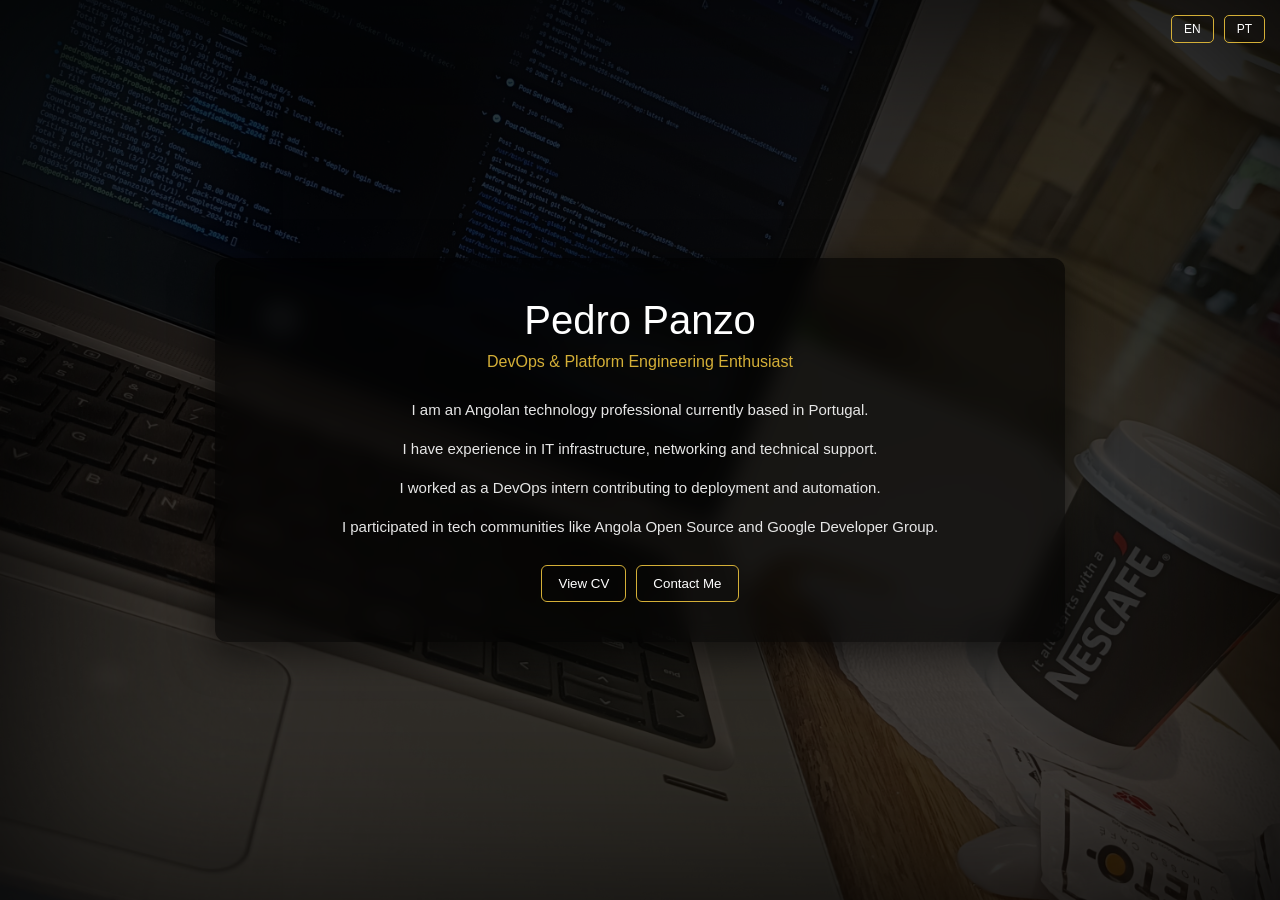
==== index.html @ c0f8811f "primeiro commit" ====
<!DOCTYPE html>
<html lang="en">
<head>
<meta charset="UTF-8">
<meta name="viewport" content="width=device-width, initial-scale=1.0">
<title>Pedro Panzo | Portfolio</title>

<link rel="stylesheet" href="styles/main.css">
</head>

<body onload="setLang('en')">

<!-- LANGUAGE -->
<div class="top-bar">
  <button class="lang-btn" onclick="setLang('en')">EN</button>
  <button class="lang-btn" onclick="setLang('pt')">PT</button>
</div>

<!-- NAV 
<div class="navbar">
  <a id="navHome" href="#">Home</a>
  <a id="navCv" href="cv/cv.html">CV</a>
  <a id="navContact" href="contact.html">Contact</a>
</div>-->

<!-- CAROUSEL -->
<div class="carousel" id="carousel"></div>
<div class="overlay"></div>

<!-- CONTENT -->
<div class="container">
  <div class="card">

    <h1>Pedro Panzo</h1>
    <p id="subtitle" class="subtitle"></p>

    <div class="text">
      <p id="p1"></p>
      <p id="p2"></p>
      <p id="p3"></p>
      <p id="p4"></p>
    </div>

    <div class="buttons">
      <button id="btnCv" onclick="location.href='cv/cv.html'"></button>
      <button id="btnContact" onclick="location.href='contact.html'"></button>
    </div>

  </div>
</div>

<script src="scripts/carousel.js"></script>
<script src="scripts/i18n.js"></script>

</body>
</html>
---- styles/main.css ----
/* RESET */
* {
  margin: 0;
  padding: 0;
  box-sizing: border-box;
}

/* BODY */
body {
  font-family: "Segoe UI", Arial, sans-serif;
  background: black;
  color: white;
  overflow-x: hidden;
}

/* =========================
   🌍 LANGUAGE SWITCH
========================= */
.top-bar {
  position: fixed;
  top: 15px;
  right: 15px;
  display: flex;
  gap: 10px;
  z-index: 1000;
}

.lang-btn {
  background: transparent;
  border: 1px solid #d4af37;
  color: white;
  padding: 6px 12px;
  font-size: 12px;
  cursor: pointer;
  border-radius: 5px;
  transition: 0.4s ease;
}

.lang-btn:hover {
  background: #d4af37;
  color: black;
  box-shadow: 0 0 10px #d4af37;
}

/* =========================
   🔝 NAVBAR
========================= */
.navbar {
  position: fixed;
  top: 55px;
  width: 100%;
  display: flex;
  justify-content: center;
  gap: 30px;
  z-index: 10;
}

.navbar a {
  color: white;
  text-decoration: none;
  font-weight: 300;
  transition: 0.4s ease;
  font-size: 14px;
}

.navbar a:hover {
  color: #d4af37;
}

/* =========================
   🎞️ CAROUSEL
========================= */
.carousel {
  position: fixed;
  inset: 0;
  z-index: 0;
}

.slide {
  position: absolute;
  width: 100%;
  height: 100%;

  background-size: cover;      /* 🔥 ajusta automaticamente */
  background-position: center; /* 🔥 centraliza */
  background-repeat: no-repeat;

  opacity: 0;
  transition: opacity 1.2s ease-in-out;
}

.slide.active {
  opacity: 1;
}

/* OVERLAY ESCURO (FOCO NO TEXTO) */
.overlay {
  position: fixed;
  inset: 0;
  background: rgba(0,0,0,0.75);
  box-shadow: inset 0 0 200px rgba(0,0,0,0.9);
  z-index: 1;
}

/* =========================
   📦 CONTAINER
========================= */
.container {
  position: relative;
  z-index: 2;

  min-height: 100vh;

  display: flex;
  justify-content: center;
  align-items: center;

  padding: 100px 20px;
}

/* =========================
   🧾 CARD
========================= */
.card {
  max-width: 850px;
  width: 100%;

  text-align: center;

  padding: 40px;

  border-radius: 12px;

  background: rgba(0,0,0,0.6);
  backdrop-filter: blur(10px);

  box-shadow: 0 10px 40px rgba(0,0,0,0.6);
}

/* =========================
   ✍️ TEXTOS
========================= */
h1 {
  font-size: 40px;
  font-weight: 400;
  margin-bottom: 10px;
}

.subtitle {
  color: #d4af37;
  font-size: 16px;
  margin-bottom: 25px;
  font-weight: 300;
}

.text {
  margin-bottom: 20px;
}

.text p {
  font-size: 15px;
  line-height: 1.8;
  margin-bottom: 12px;
  color: #e6e6e6;
  font-weight: 300;
}

/* =========================
   🔘 BOTÕES
========================= */
.buttons {
  margin-top: 25px;

  display: flex;
  justify-content: center;
  flex-wrap: wrap;
  gap: 10px;
}

button {
  background: transparent;
  border: 1px solid #d4af37;
  color: white;

  padding: 10px 16px;

  cursor: pointer;

  font-weight: 300;

  border-radius: 6px;

  transition: 0.4s ease;
}

button:hover {
  background: #d4af37;
  color: black;
  box-shadow: 0 0 15px #d4af37;
  transform: translateY(-2px);
}

/* =========================
   📱 RESPONSIVO
========================= */
@media (max-width: 768px) {

  h1 {
    font-size: 30px;
  }

  .subtitle {
    font-size: 14px;
  }

  .text p {
    font-size: 14px;
  }

  .card {
    padding: 25px;
  }

  .navbar {
    flex-wrap: wrap;
    gap: 15px;
  }

}
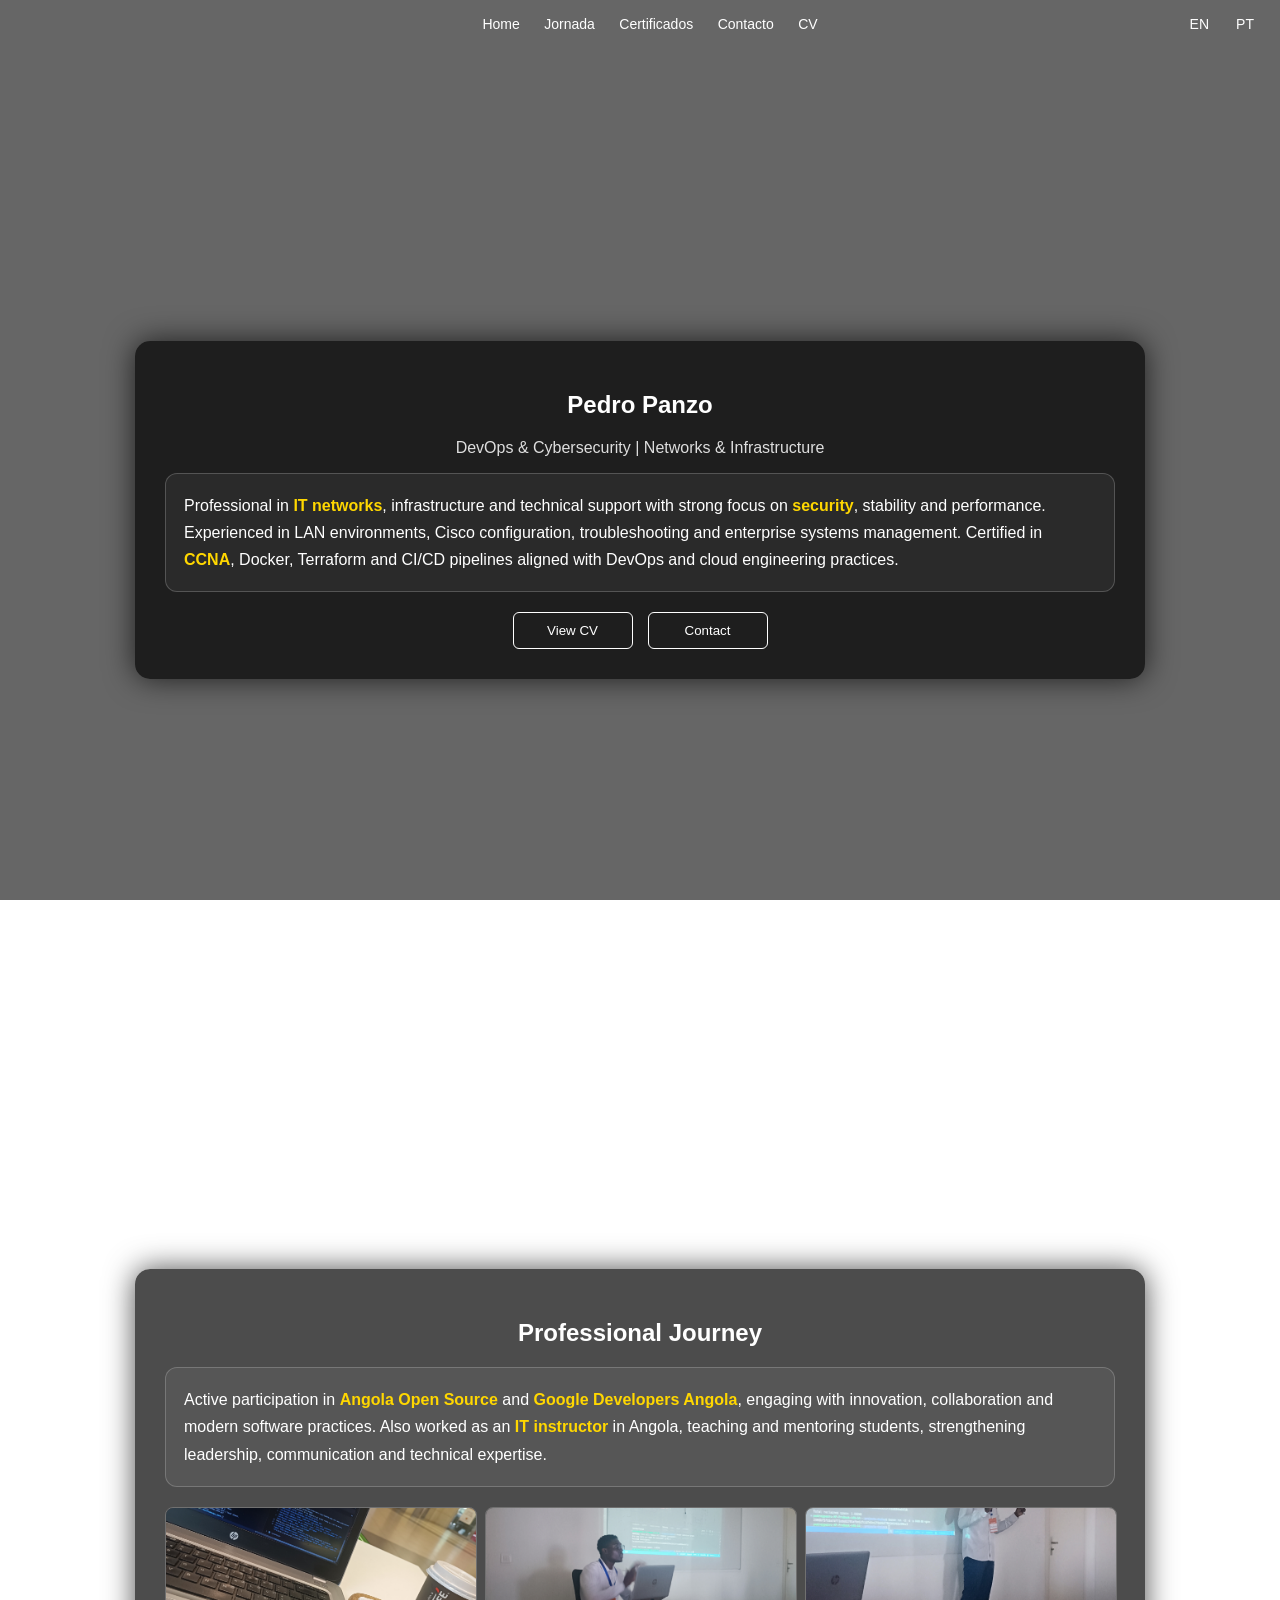
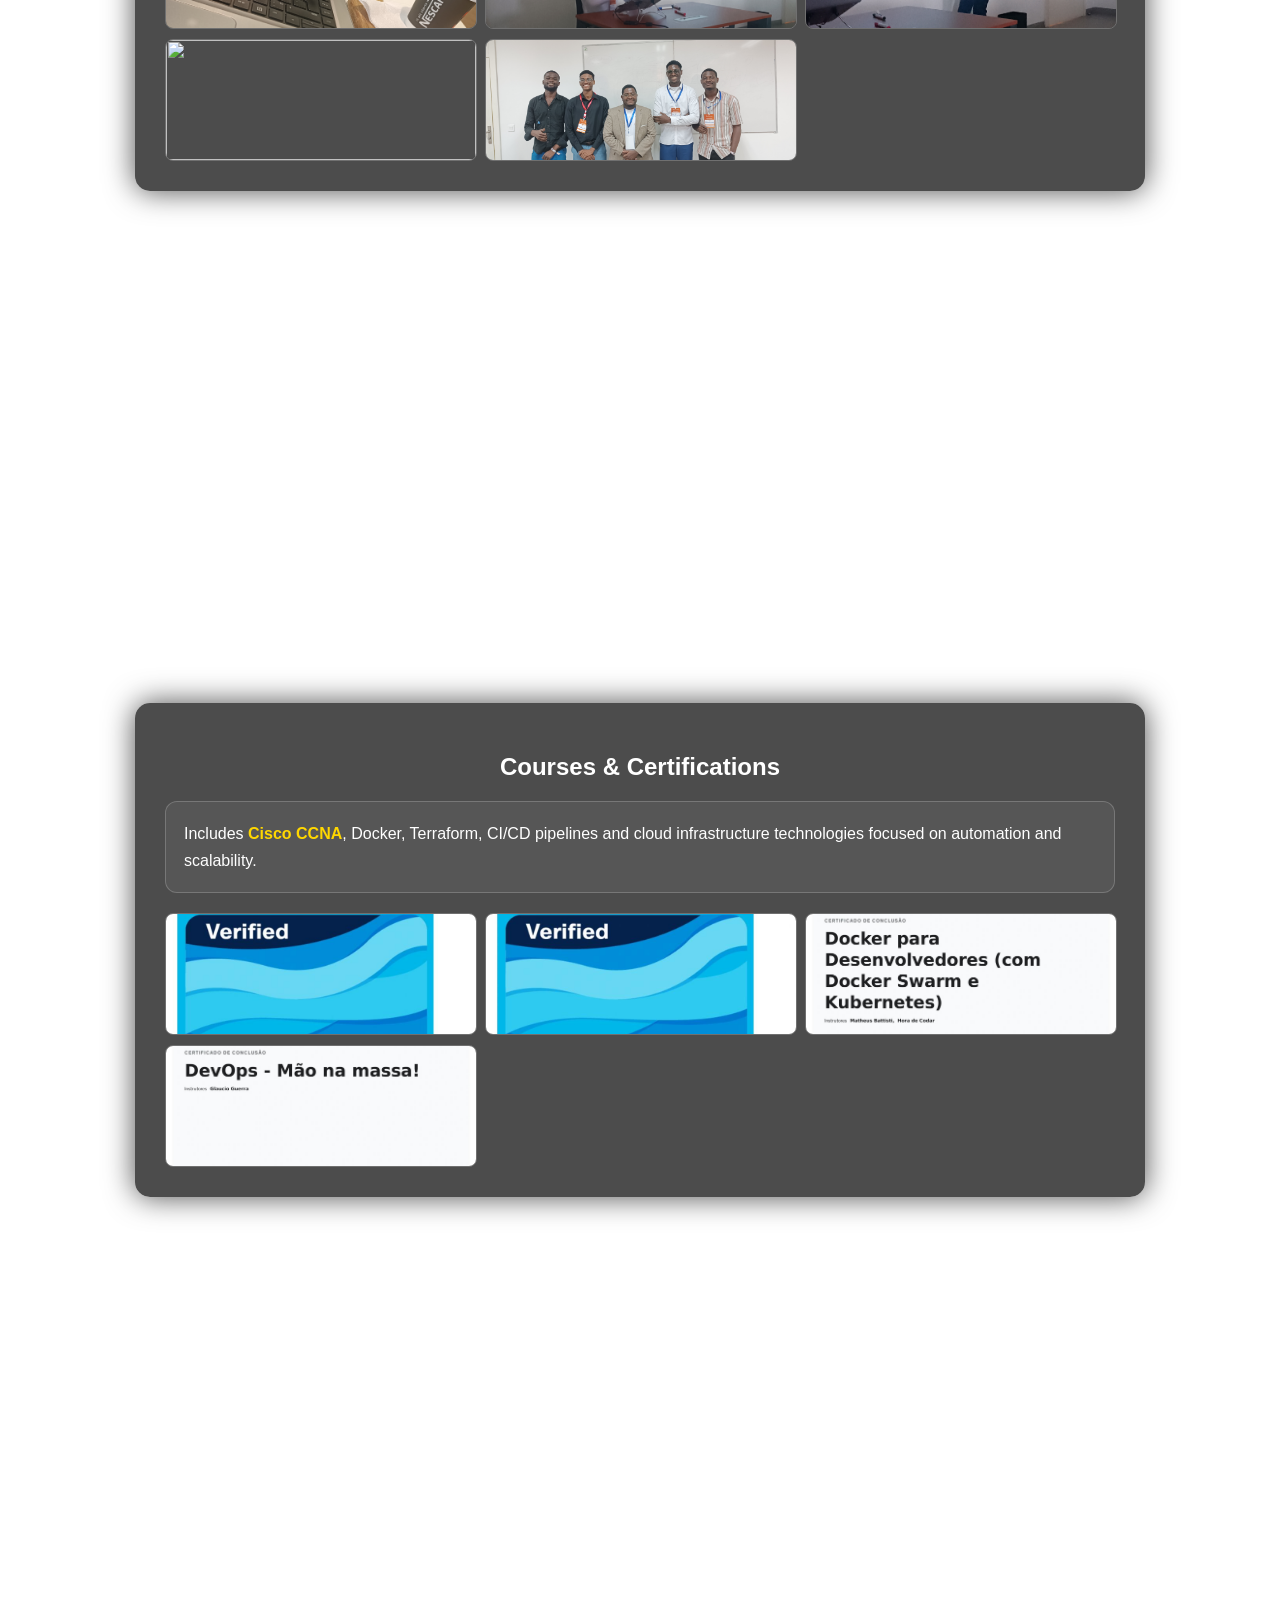
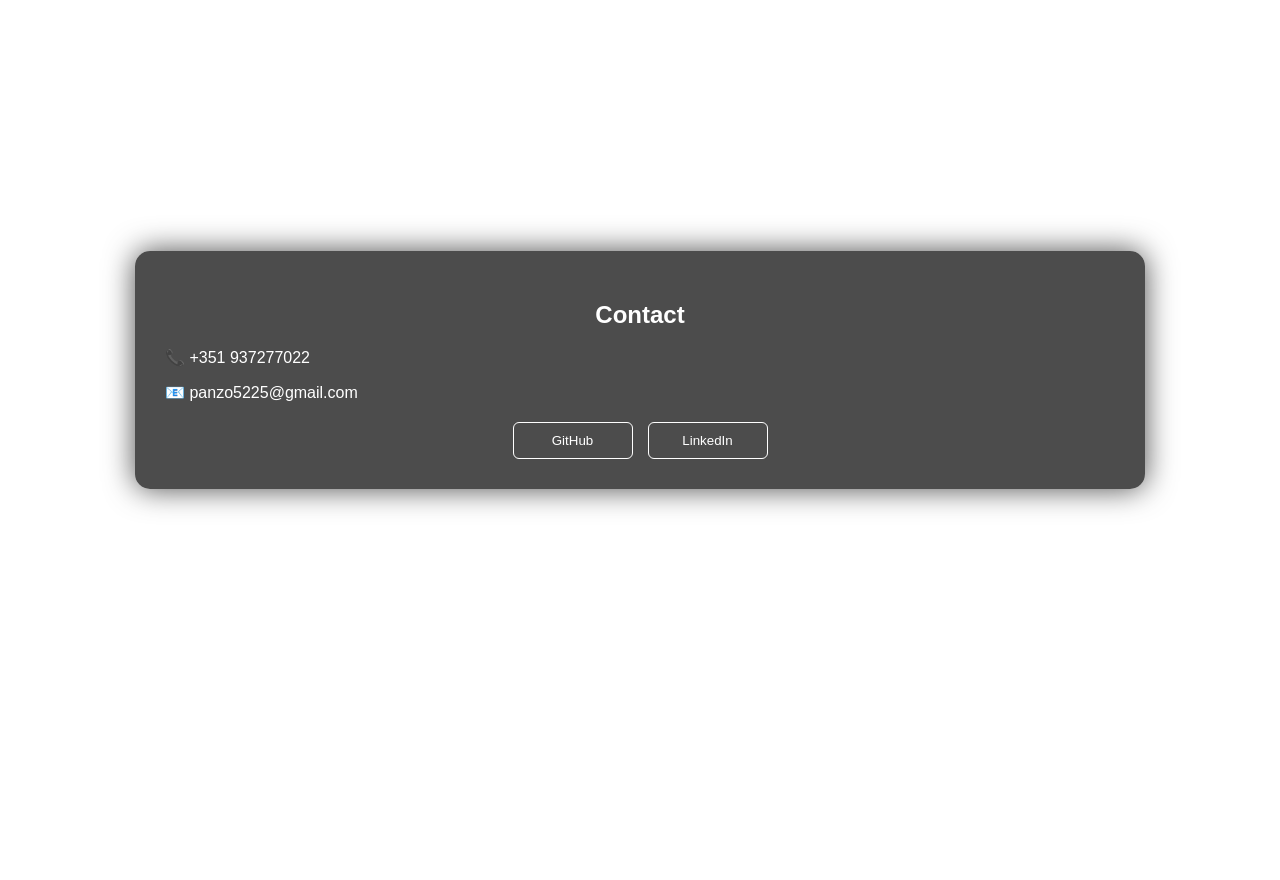
==== commit 8fff38cf: "ãtualização do sistema para slidebar" ====
--- a/index.html
+++ b/index.html
@@ -1,56 +1,320 @@
 <!DOCTYPE html>
-<html lang="en">
+<html lang="pt">
 <head>
 <meta charset="UTF-8">
 <meta name="viewport" content="width=device-width, initial-scale=1.0">
 <title>Pedro Panzo | Portfolio</title>
 
-<link rel="stylesheet" href="styles/main.css">
+<style>
+body {
+  margin:0;
+  font-family: Arial, sans-serif;
+  color:white;
+  overflow-x:hidden;
+  scroll-behavior:smooth;
+}
+
+.carousel {
+  position:fixed;
+  top:0;
+  left:0;
+  width:100%;
+  height:100%;
+  z-index:-2;
+  background-size:cover;
+  background-position:center;
+  animation:fade 20s infinite;
+}
+
+@keyframes fade {
+  0% { background-image:url('assets/bg-carousel/1.jpg'); }
+  25% { background-image:url('assets/bg-carousel/2.jpg'); }
+  50% { background-image:url('assets/bg-carousel/3.jpg'); }
+  75% { background-image:url('assets/bg-carousel/4.jpg'); }
+  100% { background-image:url('assets/bg-carousel/1.jpg'); }
+}
+
+.overlay {
+  position:fixed;
+  width:100%;
+  height:100%;
+  background:rgba(0,0,0,0.6);
+  z-index:-1;
+}
+
+.nav {
+  position:fixed;
+  top:15px;
+  left:50%;
+  transform:translateX(-50%);
+  z-index:10;
+}
+
+.nav a {
+  margin-left:20px;
+  color:white;
+  text-decoration:none;
+  font-size:14px;
+  transition:0.3s;
+}
+
+.nav a:hover {
+  color:#ffd700;
+  text-shadow:0 0 8px #ffd700;
+}
+
+section {
+  min-height:100vh;
+  display:flex;
+  align-items:center;
+  justify-content:center;
+  padding:60px 20px;
+}
+
+.card {
+  background:rgba(0,0,0,0.7);
+  padding:30px;
+  border-radius:15px;
+  width:80%;
+  max-width:950px;
+  box-shadow:0 0 30px rgba(0,0,0,0.7);
+}
+
+h1,h2 { text-align:center; }
+.subtitle { text-align:center; opacity:0.85; }
+
+.info-box {
+  border:1px solid rgba(255,255,255,0.2);
+  padding:18px;
+  border-radius:12px;
+  margin-top:15px;
+  background:rgba(255,255,255,0.05);
+  line-height:1.7;
+}
+
+.highlight {
+  color:#ffd700;
+  font-weight:bold;
+}
+
+.grid {
+  display:grid;
+  grid-template-columns:repeat(3,1fr);
+  gap:10px;
+  margin-top:20px;
+}
+
+.grid img {
+  width:100%;
+  height:120px;
+  object-fit:cover;
+  border-radius:8px;
+  border:1px solid rgba(255,255,255,0.2);
+  transition:0.3s;
+}
+
+.grid img:hover { transform:scale(1.05); }
+
+.buttons {
+  margin-top:20px;
+  display:flex;
+  justify-content:center;
+  gap:15px;
+}
+
+.btn-square {
+  background:transparent;
+  border:1px solid white;
+  color:white;
+  padding:10px 18px;
+  cursor:pointer;
+  transition:0.3s;
+  border-radius:6px;
+  min-width:120px;
+}
+
+.btn-square:hover {
+  background:#ffd700;
+  color:black;
+  border-color:#ffd700;
+}
+
+.btn-square.active {
+  background:#ffd700;
+  color:black;
+  border-color:#ffd700;
+}
+
+.top-bar {
+  position:fixed;
+  top:15px;
+  right:20px;
+  z-index:20;
+}
+
+.lang-btn {
+  background:none;
+  border:none;
+  color:white;
+  margin-left:10px;
+  cursor:pointer;
+  font-size:14px;
+}
+
+.lang-btn:hover { color:#ffd700; }
+
+</style>
 </head>
 
-<body onload="setLang('en')">
-
-<!-- LANGUAGE -->
+<body>
+
 <div class="top-bar">
   <button class="lang-btn" onclick="setLang('en')">EN</button>
   <button class="lang-btn" onclick="setLang('pt')">PT</button>
 </div>
 
-<!-- NAV 
-<div class="navbar">
-  <a id="navHome" href="#">Home</a>
-  <a id="navCv" href="cv/cv.html">CV</a>
-  <a id="navContact" href="contact.html">Contact</a>
-</div>-->
-
-<!-- CAROUSEL -->
-<div class="carousel" id="carousel"></div>
+<div class="carousel"></div>
 <div class="overlay"></div>
 
-<!-- CONTENT -->
-<div class="container">
+<div class="nav">
+  <a href="#home">Home</a>
+  <a href="#journey">Jornada</a>
+  <a href="#certs">Certificados</a>
+  <a href="#contact">Contacto</a>
+  <a href="cv/cv.html" target="_blank">CV</a>
+</div>
+
+<section id="home">
   <div class="card">
-
     <h1>Pedro Panzo</h1>
-    <p id="subtitle" class="subtitle"></p>
-
-    <div class="text">
-      <p id="p1"></p>
-      <p id="p2"></p>
-      <p id="p3"></p>
-      <p id="p4"></p>
+    <p class="subtitle" data-i18n="subtitle"></p>
+
+    <div class="info-box" data-i18n="homeInfo"></div>
+
+    <div class="buttons">
+      <button class="btn-square" onclick="window.location.href='cv/cv.html'" data-i18n="btnCv"></button>
+      <button class="btn-square" onclick="document.getElementById('contact').scrollIntoView()" data-i18n="btnContact"></button>
     </div>
+  </div>
+</section>
+
+<section id="journey">
+  <div class="card">
+    <h2 data-i18n="journeyTitle"></h2>
+
+    <div class="info-box" data-i18n="journeyInfo"></div>
+
+    <div class="grid">
+      <img src="assets/bg-carousel/1.jpg">
+      <img src="assets/bg-carousel/2.jpg">
+      <img src="assets/bg-carousel/3.jpg">
+      <img src="assets/bg-carousel/4.jpg">
+      <img src="assets/bg-carousel/5.jpg">
+    </div>
+  </div>
+</section>
+
+<section id="certs">
+  <div class="card">
+    <h2 data-i18n="certsTitle"></h2>
+
+    <div class="info-box" data-i18n="certsInfo"></div>
+
+    <div class="grid">
+      <img src="assets/bg-carousel/6.jpg">
+      <img src="assets/bg-carousel/7.jpg">
+      <img src="assets/bg-carousel/8.jpg">
+      <img src="assets/bg-carousel/9.jpg">
+
+    </div>
+  </div>
+</section>
+
+<section id="contact">
+  <div class="card">
+    <h2 data-i18n="contactTitle"></h2>
+    <p><span class="highlight">📞</span> +351 937277022</p>
+    <p><span class="highlight">📧</span> panzo5225@gmail.com</p>
 
     <div class="buttons">
-      <button id="btnCv" onclick="location.href='cv/cv.html'"></button>
-      <button id="btnContact" onclick="location.href='contact.html'"></button>
+      <button class="btn-square" onclick="window.open('https://github.com','_blank')">GitHub</button>
+      <button class="btn-square" onclick="window.open('https://linkedin.com','_blank')">LinkedIn</button>
     </div>
-
   </div>
-</div>
-
-<script src="scripts/carousel.js"></script>
-<script src="scripts/i18n.js"></script>
+</section>
+
+<script>
+const translations = {
+  en: {
+    subtitle: "DevOps & Cybersecurity | Networks & Infrastructure",
+
+    homeInfo:
+      "Professional in <span class='highlight'>IT networks</span>, infrastructure and technical support with strong focus on <span class='highlight'>security</span>, stability and performance. Experienced in LAN environments, Cisco configuration, troubleshooting and enterprise systems management. Certified in <span class='highlight'>CCNA</span>, Docker, Terraform and CI/CD pipelines aligned with DevOps and cloud engineering practices.",
+
+    journeyTitle: "Professional Journey",
+
+    journeyInfo:
+      "Active participation in <span class='highlight'>Angola Open Source</span> and <span class='highlight'>Google Developers Angola</span>, engaging with innovation, collaboration and modern software practices. Also worked as an <span class='highlight'>IT instructor</span> in Angola, teaching and mentoring students, strengthening leadership, communication and technical expertise.",
+
+    certsTitle: "Courses & Certifications",
+
+    certsInfo:
+      "Includes <span class='highlight'>Cisco CCNA</span>, Docker, Terraform, CI/CD pipelines and cloud infrastructure technologies focused on automation and scalability.",
+
+    btnCv: "View CV",
+    btnContact: "Contact",
+
+    contactTitle: "Contact"
+  },
+
+  pt: {
+    subtitle: "DevOps & Cibersegurança | Redes & Infraestrutura",
+
+    homeInfo:
+      "Profissional de <span class='highlight'>redes de TI</span>, infraestrutura e suporte técnico com forte foco em <span class='highlight'>segurança</span>, estabilidade e desempenho. Experiência em ambientes LAN, configuração Cisco, troubleshooting e gestão de sistemas empresariais. Certificação em <span class='highlight'>CCNA</span>, Docker, Terraform e CI/CD com práticas modernas de DevOps e cloud.",
+
+    journeyTitle: "Jornada Profissional",
+
+    journeyInfo:
+      "Participação ativa no <span class='highlight'>Angola Open Source</span> e na comunidade <span class='highlight'>Google Developers Angola</span>, com foco em inovação e colaboração tecnológica. Experiência como <span class='highlight'>instrutor de TI</span> em Angola, formando e orientando estudantes e desenvolvendo competências de liderança e comunicação.",
+
+    certsTitle: "Cursos & Certificados",
+
+    certsInfo:
+      "Inclui certificação <span class='highlight'>CCNA Cisco</span>, Docker, Terraform, pipelines CI/CD e infraestrutura cloud com foco em automação.",
+
+    btnCv: "Ver CV",
+    btnContact: "Contacto",
+
+    contactTitle: "Contacto"
+  }
+};
+
+function setLang(lang) {
+  localStorage.setItem("lang", lang);
+  applyLang(lang);
+}
+
+function applyLang(lang) {
+  const t = translations[lang];
+  document.querySelectorAll("[data-i18n]").forEach(el => {
+    const key = el.getAttribute("data-i18n");
+    if (t[key]) el.innerHTML = t[key];
+  });
+
+  document.querySelectorAll(".btn-square").forEach(btn => {
+    btn.addEventListener("click", () => {
+      document.querySelectorAll(".btn-square").forEach(b => b.classList.remove("active"));
+      btn.classList.add("active");
+    });
+  });
+}
+
+window.addEventListener("DOMContentLoaded", () => {
+  const saved = localStorage.getItem("lang") || "en";
+  applyLang(saved);
+});
+</script>
 
 </body>
 </html>
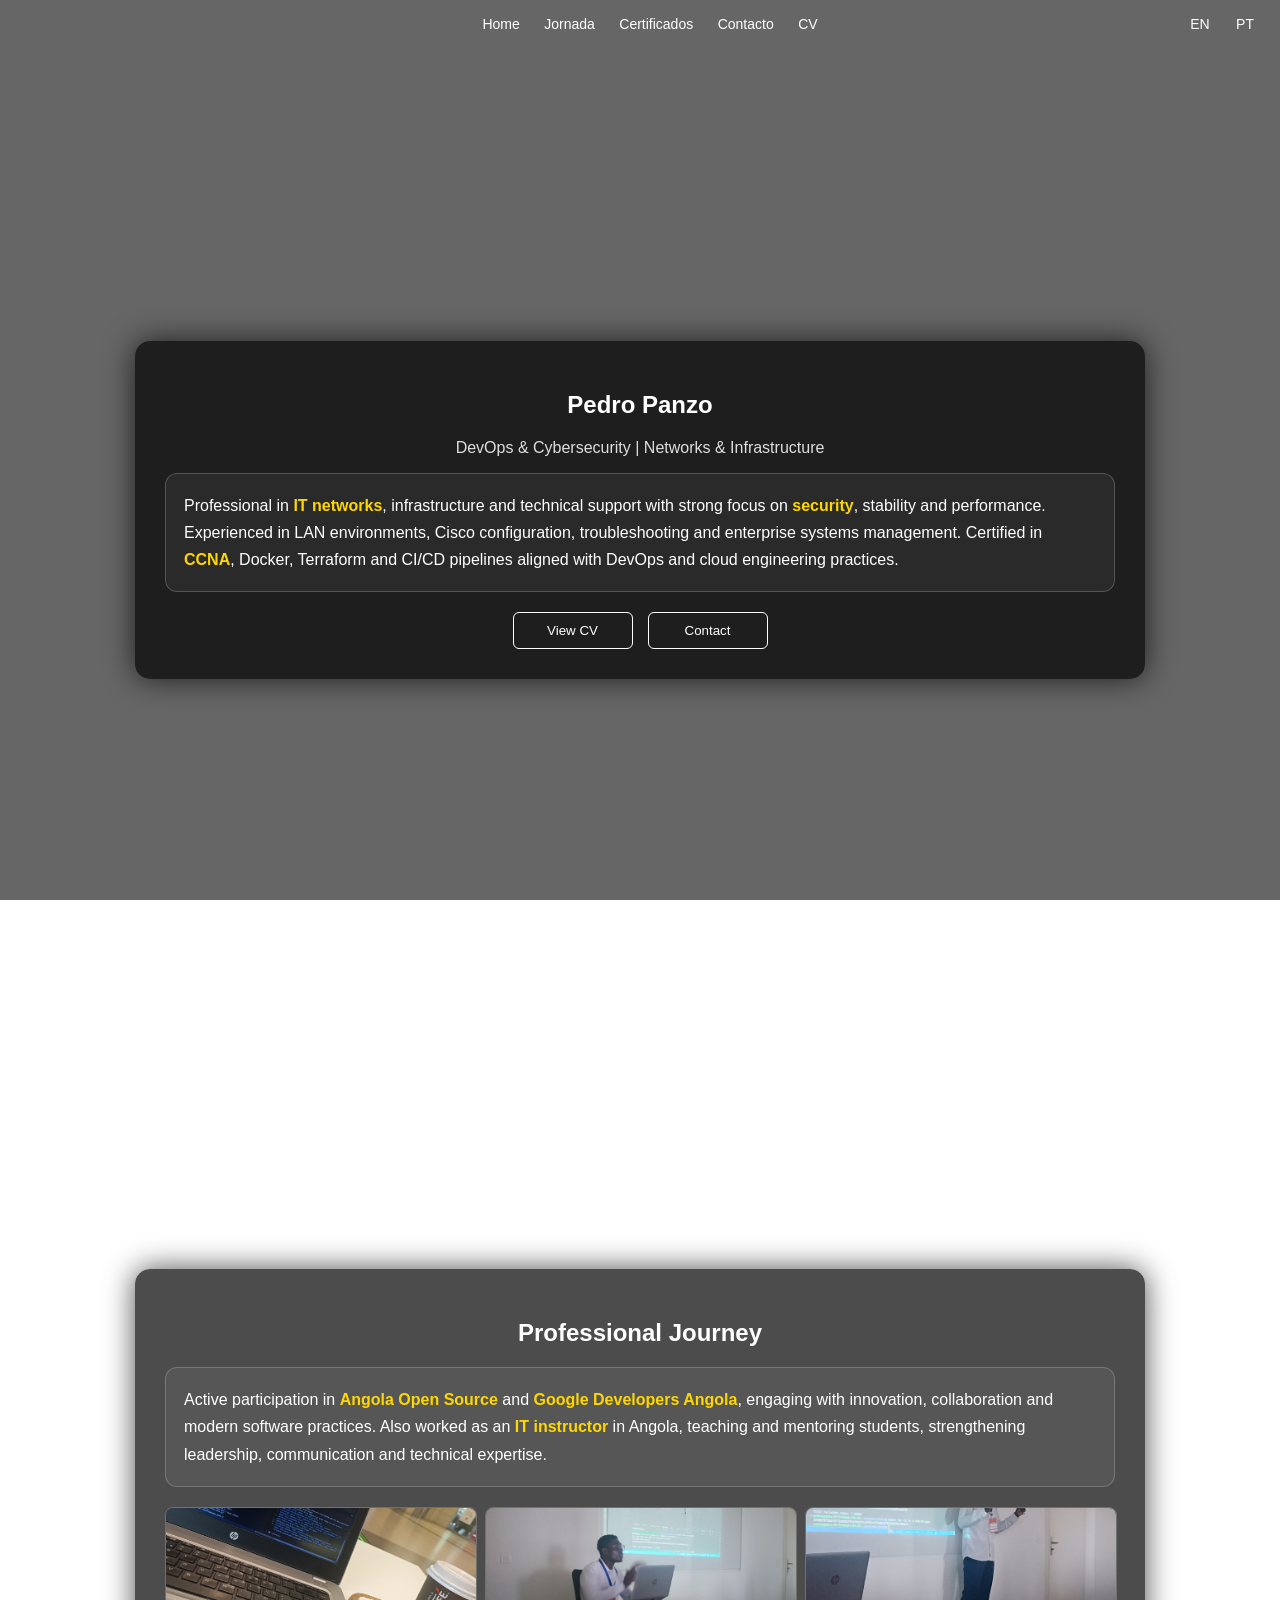
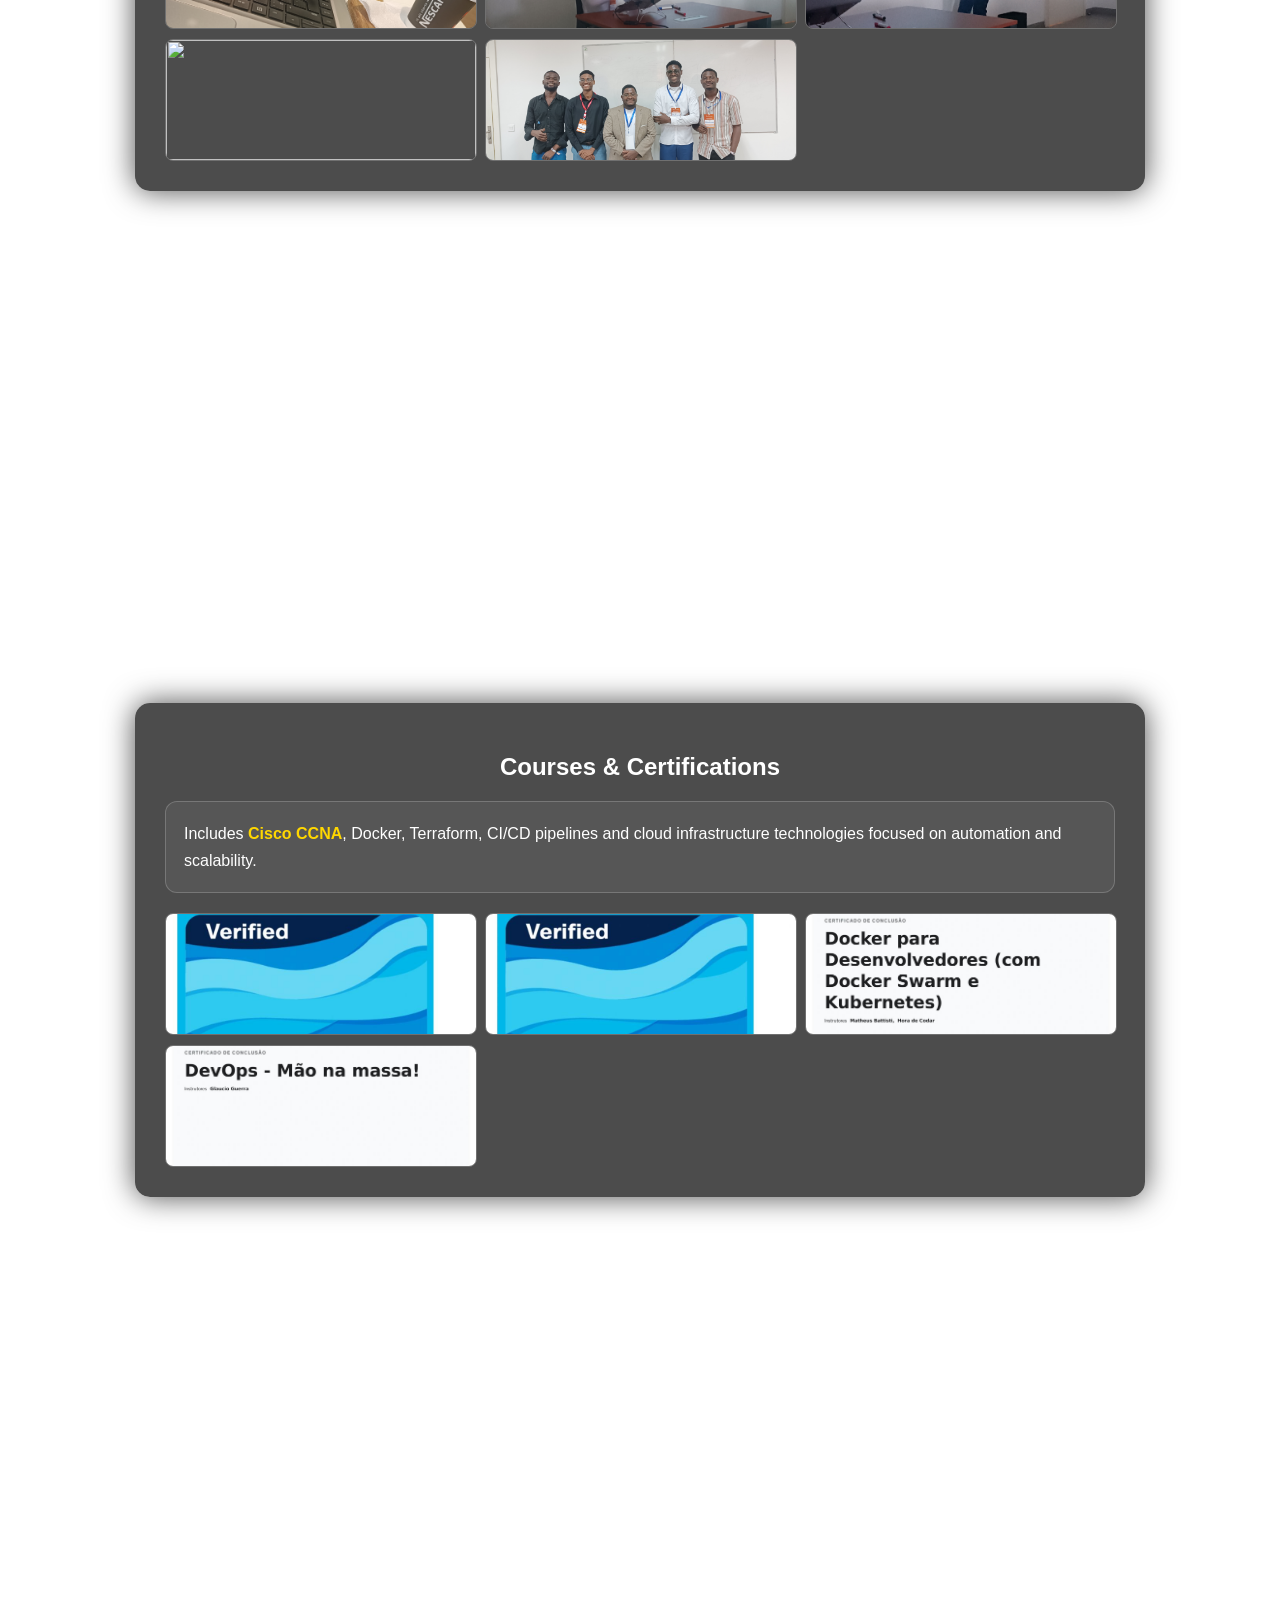
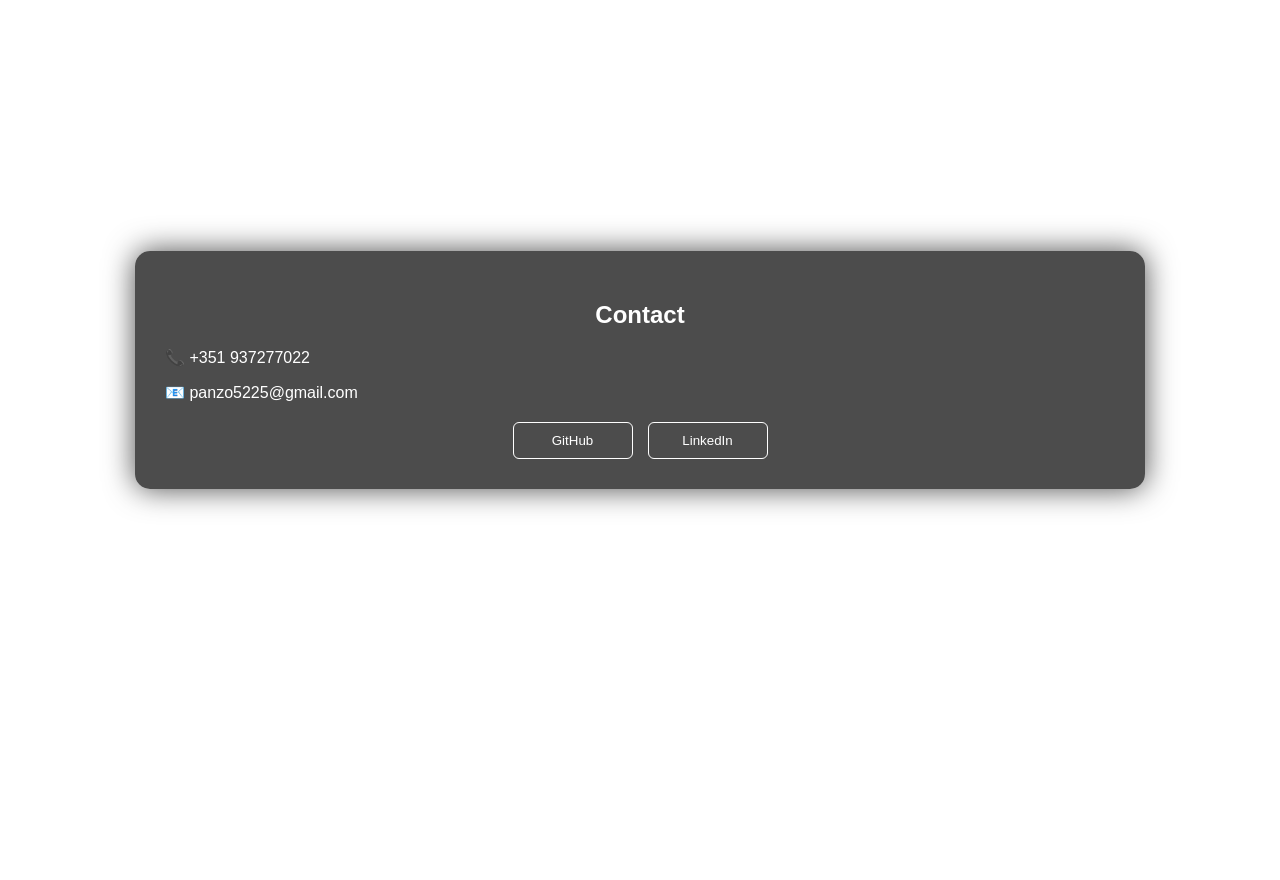
==== commit 953f3494: "para testar silidebar" ====
--- a/index.html
+++ b/index.html
@@ -160,7 +160,6 @@
   cursor:pointer;
   font-size:14px;
 }
-
 .lang-btn:hover { color:#ffd700; }
 
 </style>
@@ -315,6 +314,6 @@
   applyLang(saved);
 });
 </script>
-
+<!-- update where
 </body>
 </html>
